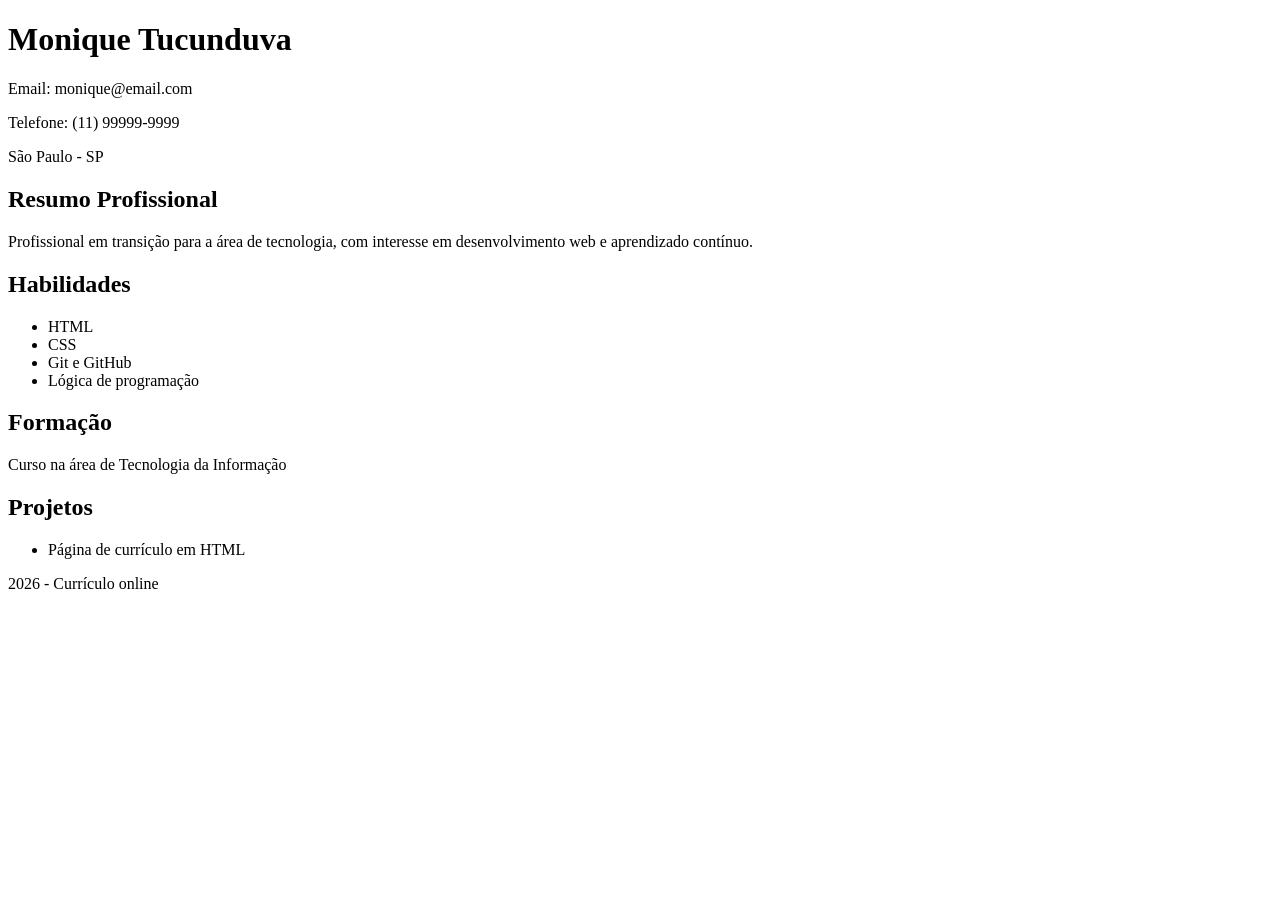
==== index.html @ 8071df6d "Create index.html Adicionando página de currículo HTML" ====
<!DOCTYPE html>
<html lang="pt-br">

<head>
<meta charset="UTF-8">
<title>Currículo - Monique Tucunduva</title>
</head>

<body>

<header>
<h1>Monique Tucunduva</h1>
<p>Email: monique@email.com</p>
<p>Telefone: (11) 99999-9999</p>
<p>São Paulo - SP</p>
</header>

<main>

<section>
<h2>Resumo Profissional</h2>
<p>
Profissional em transição para a área de tecnologia, com interesse em desenvolvimento web e aprendizado contínuo.
</p>
</section>

<section>
<h2>Habilidades</h2>
<ul>
<li>HTML</li>
<li>CSS</li>
<li>Git e GitHub</li>
<li>Lógica de programação</li>
</ul>
</section>

<section>
<h2>Formação</h2>
<p>Curso na área de Tecnologia da Informação</p>
</section>

<section>
<h2>Projetos</h2>
<ul>
<li>Página de currículo em HTML</li>
</ul>
</section>

</main>

<footer>
<p>2026 - Currículo online</p>
</footer>

</body>

</html>
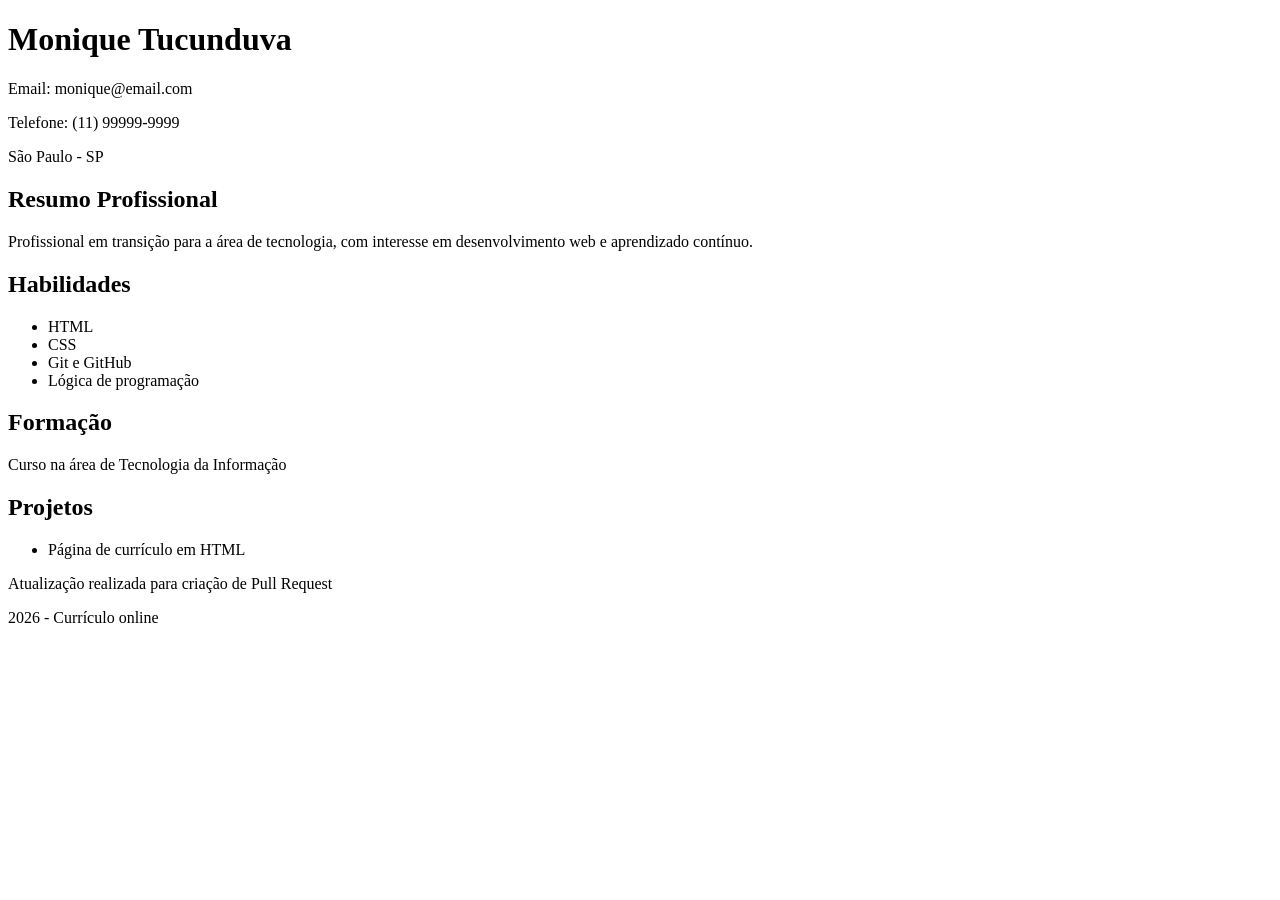
==== commit bb3e71fe: "Update index.html alteracao-pr" ====
--- a/index.html
+++ b/index.html
@@ -48,6 +48,8 @@
 
 </main>
 
+<p>Atualização realizada para criação de Pull Request</p>
+
 <footer>
 <p>2026 - Currículo online</p>
 </footer>
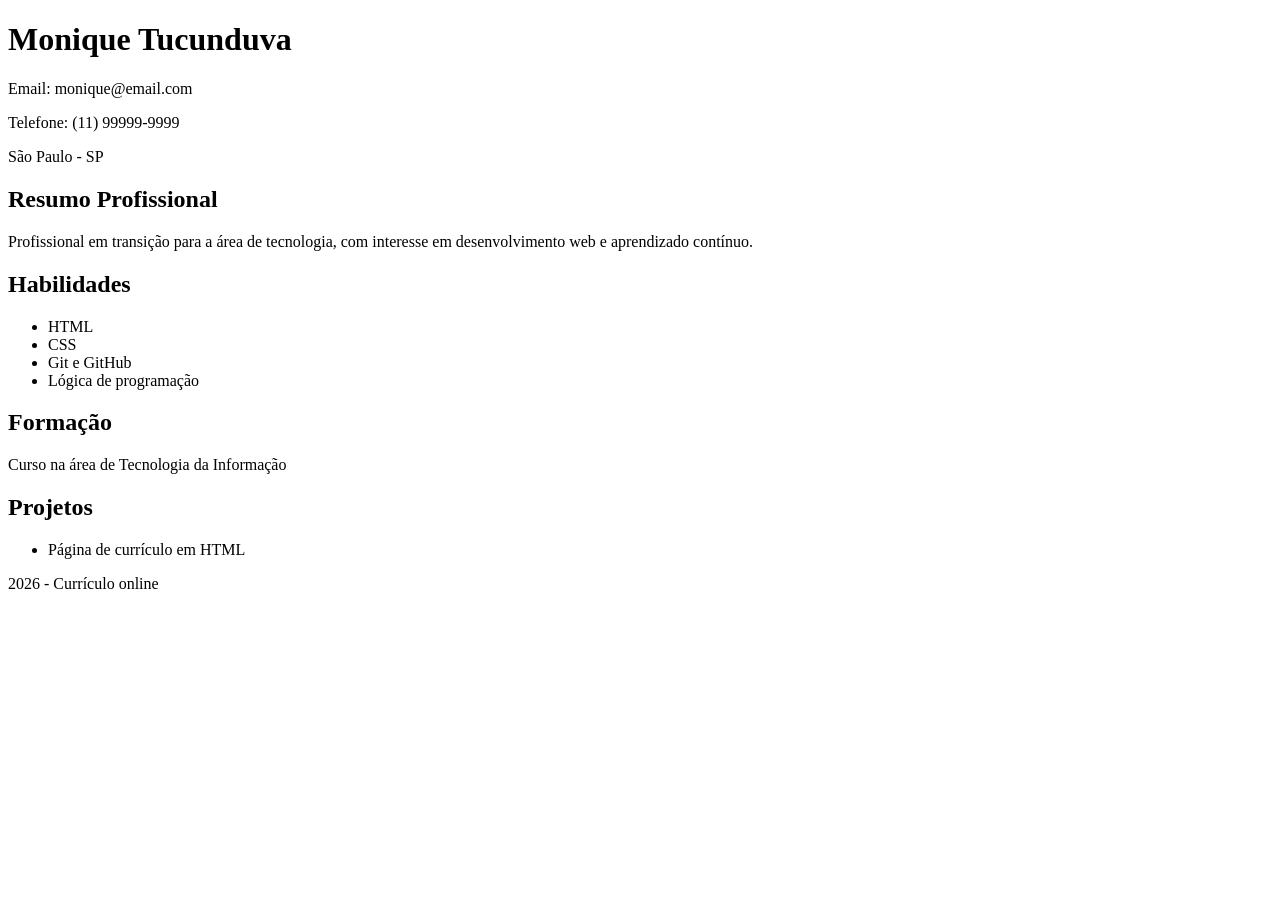
==== commit dd6f3679: "Update index.html" ====
--- a/index.html
+++ b/index.html
@@ -1,59 +1,56 @@
 <!DOCTYPE html>
 <html lang="pt-br">
 
-<head>
-<meta charset="UTF-8">
-<title>Currículo - Monique Tucunduva</title>
-</head>
+  <head>
+    <meta charset="UTF-8">
+    <title>Currículo - Monique Tucunduva</title>
+  </head>
 
-<body>
+  <body>
 
-<header>
-<h1>Monique Tucunduva</h1>
-<p>Email: monique@email.com</p>
-<p>Telefone: (11) 99999-9999</p>
-<p>São Paulo - SP</p>
-</header>
+    <header>
+      <h1>Monique Tucunduva</h1>
+      <p>Email: monique@email.com</p>
+      <p>Telefone: (11) 99999-9999</p>
+      <p>São Paulo - SP</p>
+    </header>
 
-<main>
+    <main>
 
-<section>
-<h2>Resumo Profissional</h2>
-<p>
-Profissional em transição para a área de tecnologia, com interesse em desenvolvimento web e aprendizado contínuo.
-</p>
-</section>
+      <section>
+        <h2>Resumo Profissional</h2>
+        <p>
+          Profissional em transição para a área de tecnologia, com interesse em desenvolvimento web e aprendizado contínuo.
+        </p>
+      </section>
 
-<section>
-<h2>Habilidades</h2>
-<ul>
-<li>HTML</li>
-<li>CSS</li>
-<li>Git e GitHub</li>
-<li>Lógica de programação</li>
-</ul>
-</section>
+      <section>
+        <h2>Habilidades</h2>
+        <ul>
+          <li>HTML</li>
+          <li>CSS</li>
+          <li>Git e GitHub</li>
+          <li>Lógica de programação</li>
+        </ul>
+      </section>
 
-<section>
-<h2>Formação</h2>
-<p>Curso na área de Tecnologia da Informação</p>
-</section>
+      <section>
+        <h2>Formação</h2>
+        <p>Curso na área de Tecnologia da Informação</p>
+      </section>
 
-<section>
-<h2>Projetos</h2>
-<ul>
-<li>Página de currículo em HTML</li>
-</ul>
-</section>
+      <section>
+        <h2>Projetos</h2>
+        <ul>
+          <li>Página de currículo em HTML</li>
+        </ul>
+      </section>
 
-</main>
+    </main>
 
-<p>Atualização realizada para criação de Pull Request</p>
+    <footer>
+      <p>2026 - Currículo online</p>
+    </footer>
 
-<footer>
-<p>2026 - Currículo online</p>
-</footer>
-
-</body>
-
+  </body>
 </html>
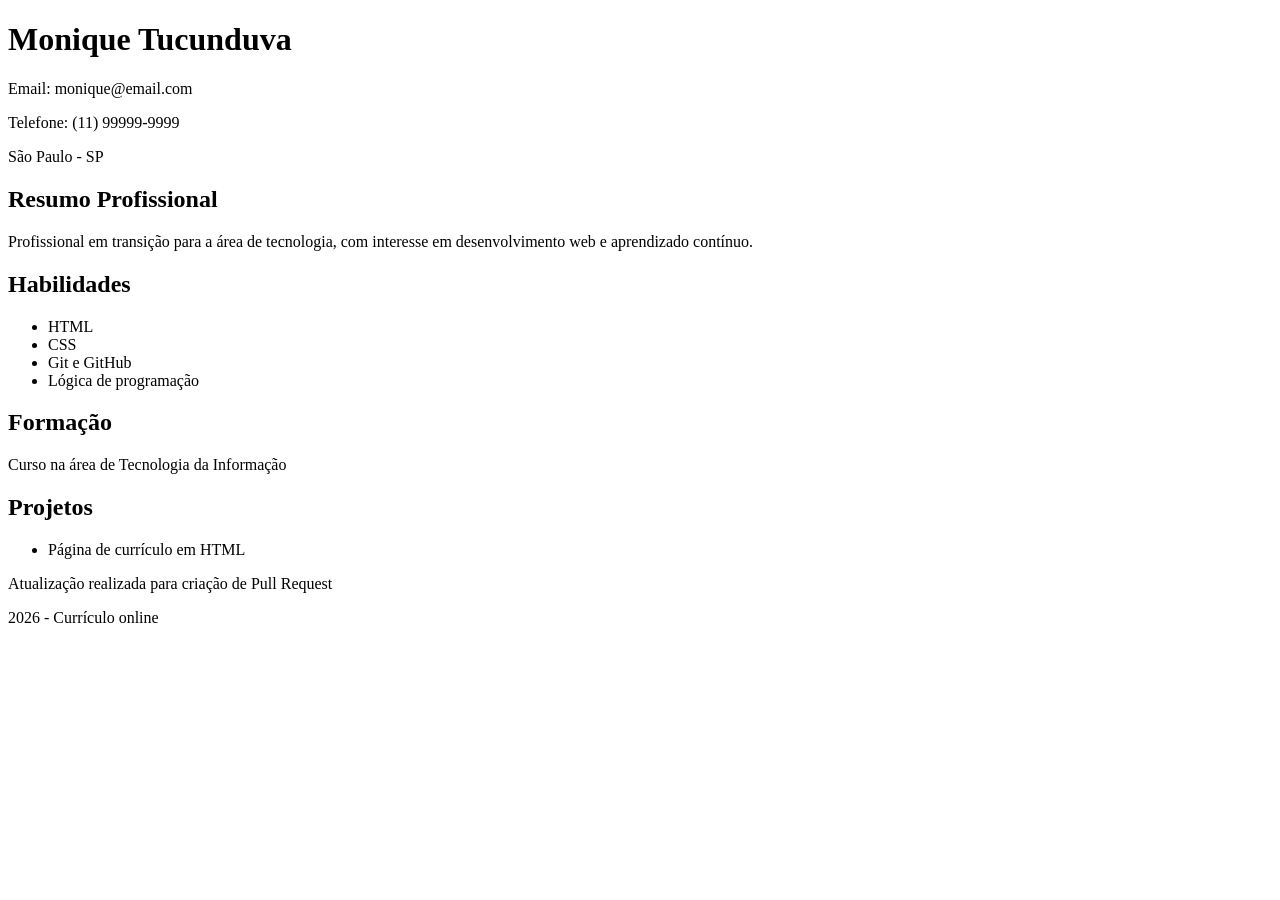
==== commit 80c8cdfa: "Merge pull request #1 from moniquesato/moniquesato-patch-1 Update index.html" ====
--- a/index.html
+++ b/index.html
@@ -1,56 +1,59 @@
 <!DOCTYPE html>
 <html lang="pt-br">
 
-  <head>
-    <meta charset="UTF-8">
-    <title>Currículo - Monique Tucunduva</title>
-  </head>
+<head>
+<meta charset="UTF-8">
+<title>Currículo - Monique Tucunduva</title>
+</head>
 
-  <body>
+<body>
 
-    <header>
-      <h1>Monique Tucunduva</h1>
-      <p>Email: monique@email.com</p>
-      <p>Telefone: (11) 99999-9999</p>
-      <p>São Paulo - SP</p>
-    </header>
+<header>
+<h1>Monique Tucunduva</h1>
+<p>Email: monique@email.com</p>
+<p>Telefone: (11) 99999-9999</p>
+<p>São Paulo - SP</p>
+</header>
 
-    <main>
+<main>
 
-      <section>
-        <h2>Resumo Profissional</h2>
-        <p>
-          Profissional em transição para a área de tecnologia, com interesse em desenvolvimento web e aprendizado contínuo.
-        </p>
-      </section>
+<section>
+<h2>Resumo Profissional</h2>
+<p>
+Profissional em transição para a área de tecnologia, com interesse em desenvolvimento web e aprendizado contínuo.
+</p>
+</section>
 
-      <section>
-        <h2>Habilidades</h2>
-        <ul>
-          <li>HTML</li>
-          <li>CSS</li>
-          <li>Git e GitHub</li>
-          <li>Lógica de programação</li>
-        </ul>
-      </section>
+<section>
+<h2>Habilidades</h2>
+<ul>
+<li>HTML</li>
+<li>CSS</li>
+<li>Git e GitHub</li>
+<li>Lógica de programação</li>
+</ul>
+</section>
 
-      <section>
-        <h2>Formação</h2>
-        <p>Curso na área de Tecnologia da Informação</p>
-      </section>
+<section>
+<h2>Formação</h2>
+<p>Curso na área de Tecnologia da Informação</p>
+</section>
 
-      <section>
-        <h2>Projetos</h2>
-        <ul>
-          <li>Página de currículo em HTML</li>
-        </ul>
-      </section>
+<section>
+<h2>Projetos</h2>
+<ul>
+<li>Página de currículo em HTML</li>
+</ul>
+</section>
 
-    </main>
+</main>
 
-    <footer>
-      <p>2026 - Currículo online</p>
-    </footer>
+<p>Atualização realizada para criação de Pull Request</p>
 
-  </body>
+<footer>
+<p>2026 - Currículo online</p>
+</footer>
+
+</body>
+
 </html>
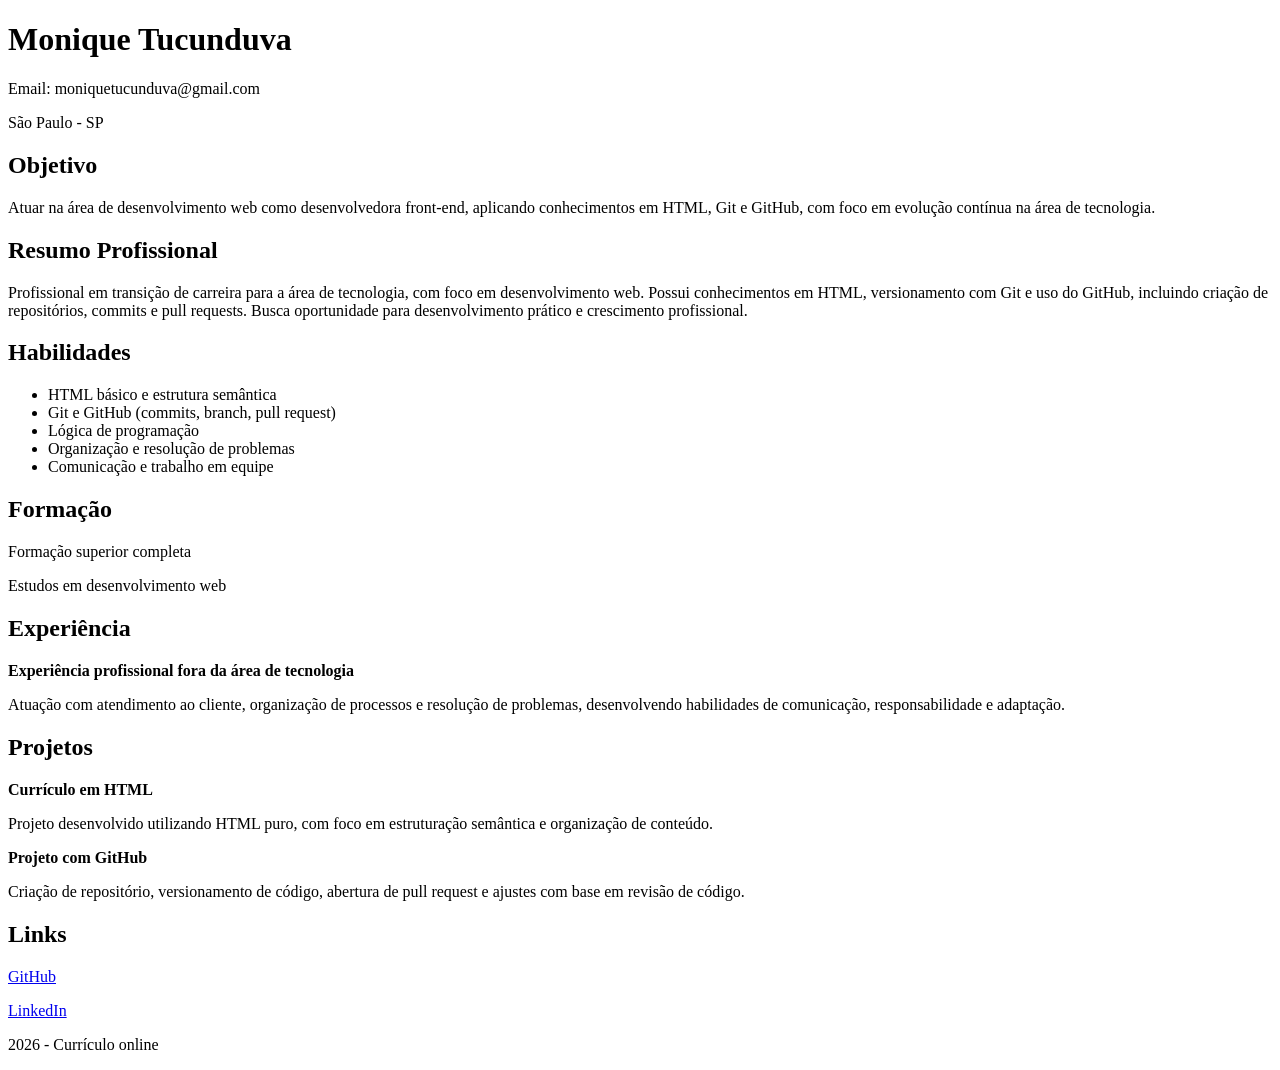
==== commit 97701fac: "corrigindo index com versão correta" ====
--- a/index.html
+++ b/index.html
@@ -2,58 +2,76 @@
 <html lang="pt-br">
 
 <head>
-<meta charset="UTF-8">
-<title>Currículo - Monique Tucunduva</title>
+    <meta charset="UTF-8">
+    <title>Currículo - Monique Tucunduva</title>
 </head>
 
 <body>
 
-<header>
-<h1>Monique Tucunduva</h1>
-<p>Email: monique@email.com</p>
-<p>Telefone: (11) 99999-9999</p>
-<p>São Paulo - SP</p>
-</header>
+    <header>
+        <h1>Monique Tucunduva</h1>
+        <p>Email: moniquetucunduva@gmail.com</p>
+        <p>São Paulo - SP</p>
+    </header>
 
-<main>
+    <main>
 
-<section>
-<h2>Resumo Profissional</h2>
-<p>
-Profissional em transição para a área de tecnologia, com interesse em desenvolvimento web e aprendizado contínuo.
-</p>
-</section>
+        <section>
+            <h2>Objetivo</h2>
+            <p>Atuar na área de desenvolvimento web como desenvolvedora front-end, aplicando conhecimentos em HTML, Git e GitHub, com foco em evolução contínua na área de tecnologia.</p>
+        </section>
 
-<section>
-<h2>Habilidades</h2>
-<ul>
-<li>HTML</li>
-<li>CSS</li>
-<li>Git e GitHub</li>
-<li>Lógica de programação</li>
-</ul>
-</section>
+        <section>
+            <h2>Resumo Profissional</h2>
+            <p>Profissional em transição de carreira para a área de tecnologia, com foco em desenvolvimento web. Possui conhecimentos em HTML, versionamento com Git e uso do GitHub, incluindo criação de repositórios, commits e pull requests. Busca oportunidade para desenvolvimento prático e crescimento profissional.</p>
+        </section>
 
-<section>
-<h2>Formação</h2>
-<p>Curso na área de Tecnologia da Informação</p>
-</section>
+        <section>
+            <h2>Habilidades</h2>
+            <ul>
+                <li>HTML básico e estrutura semântica</li>
+                <li>Git e GitHub (commits, branch, pull request)</li>
+                <li>Lógica de programação</li>
+                <li>Organização e resolução de problemas</li>
+                <li>Comunicação e trabalho em equipe</li>
+            </ul>
+        </section>
 
-<section>
-<h2>Projetos</h2>
-<ul>
-<li>Página de currículo em HTML</li>
-</ul>
-</section>
+        <section>
+            <h2>Formação</h2>
+            <p>Formação superior completa</p>
+            <p>Estudos em desenvolvimento web</p>
+        </section>
 
-</main>
+        <section>
+            <h2>Experiência</h2>
+            <p><strong>Experiência profissional fora da área de tecnologia</strong></p>
+            <p>Atuação com atendimento ao cliente, organização de processos e resolução de problemas, desenvolvendo habilidades de comunicação, responsabilidade e adaptação.</p>
+        </section>
 
-<p>Atualização realizada para criação de Pull Request</p>
+        <section>
+            <h2>Projetos</h2>
 
-<footer>
-<p>2026 - Currículo online</p>
-</footer>
+            <p><strong>Currículo em HTML</strong></p>
+            <p>Projeto desenvolvido utilizando HTML puro, com foco em estruturação semântica e organização de conteúdo.</p>
+
+            <p><strong>Projeto com GitHub</strong></p>
+            <p>Criação de repositório, versionamento de código, abertura de pull request e ajustes com base em revisão de código.</p>
+
+        </section>
+
+        <section>
+            <h2>Links</h2>
+            <p><a href="https://github.com/moniquesato">GitHub</a></p>
+            <p><a href="https://www.linkedin.com/in/monique-sato-0b0553241/">LinkedIn</a></p>
+        </section>
+
+    </main>
+
+    <footer>
+        <p>2026 - Currículo online</p>
+    </footer>
 
 </body>
 
-</html>
+</html>
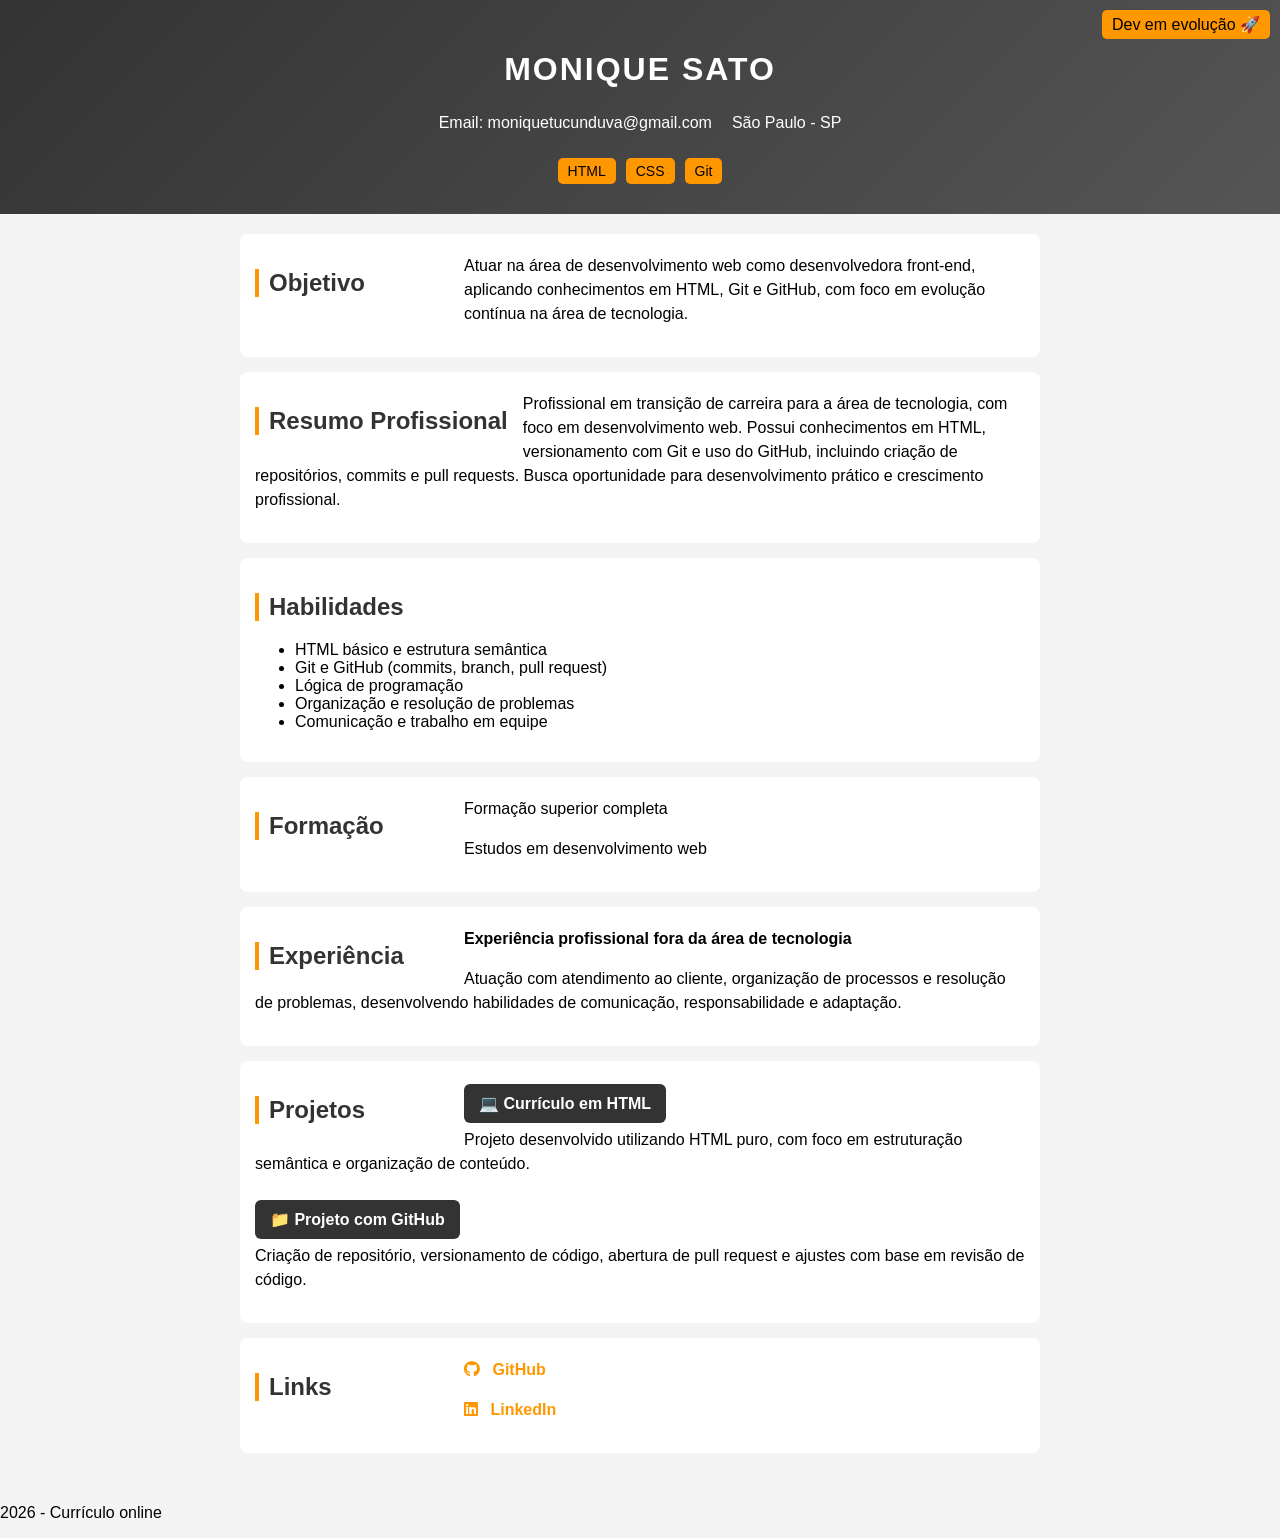
==== commit f6b9eb7c: "versão final com layout profissional e responsivo" ====
--- a/index.html
+++ b/index.html
@@ -4,18 +4,28 @@
 <head>
     <meta charset="UTF-8">
     <title>Currículo - Monique Tucunduva</title>
+    <link rel="stylesheet" href="style.css">
+    <link rel="stylesheet" href="https://cdnjs.cloudflare.com/ajax/libs/font-awesome/6.5.0/css/all.min.css">
 </head>
 
 <body>
+    <header class="topo">
+        <h1>MONIQUE SATO</h1>
+        <div class="info">
+    <p>Email: moniquetucunduva@gmail.com</p>
+    <p>São Paulo - SP</p>
+</div>
+        <span class="badge">Dev em evolução 🚀</span>
+        
+        <div class="skills">
+    <span class="tag">HTML</span>
+    <span class="tag">CSS</span>
+    <span class="tag">Git</span>
+</div>
 
-    <header>
-        <h1>Monique Tucunduva</h1>
-        <p>Email: moniquetucunduva@gmail.com</p>
-        <p>São Paulo - SP</p>
     </header>
 
     <main>
-
         <section>
             <h2>Objetivo</h2>
             <p>Atuar na área de desenvolvimento web como desenvolvedora front-end, aplicando conhecimentos em HTML, Git e GitHub, com foco em evolução contínua na área de tecnologia.</p>
@@ -51,27 +61,32 @@
 
         <section>
             <h2>Projetos</h2>
-
-            <p><strong>Currículo em HTML</strong></p>
+            <a href="#" class="projeto">💻 Currículo em HTML</a>
             <p>Projeto desenvolvido utilizando HTML puro, com foco em estruturação semântica e organização de conteúdo.</p>
 
-            <p><strong>Projeto com GitHub</strong></p>
+            <a href="#" class="projeto">📁 Projeto com GitHub</a>
             <p>Criação de repositório, versionamento de código, abertura de pull request e ajustes com base em revisão de código.</p>
-
         </section>
 
         <section>
             <h2>Links</h2>
-            <p><a href="https://github.com/moniquesato">GitHub</a></p>
-            <p><a href="https://www.linkedin.com/in/monique-sato-0b0553241/">LinkedIn</a></p>
+            <p>
+  <a href="https://github.com/moniquesato">
+    <i class="fab fa-github"></i> GitHub
+  </a>
+</p>
+
+<p>
+  <a href="https://www.linkedin.com/in/monique-sato-0b0553241/">
+    <i class="fab fa-linkedin"></i> LinkedIn
+  </a>
+</p>
         </section>
-
     </main>
 
     <footer>
         <p>2026 - Currículo online</p>
     </footer>
-
 </body>
 
 </html>
--- a/style.css
+++ b/style.css
@@ -0,0 +1,190 @@
+body {
+    font-family: Arial, sans-serif;
+    background-color: #f4f4f4;
+    margin: 0;
+    padding: 0;
+}
+
+header {
+    background-color: #333;
+    color: white;
+    padding: 20px;
+    text-align: center;
+}
+
+main {
+    padding: 20px;
+     max-width: 800px;
+    margin: 0 auto;
+}
+
+section {
+    background: white;
+    margin-bottom: 15px;
+    padding: 15px;
+    border-radius: 8px;
+    transition: all 0.3s ease;
+}
+
+section:hover {
+    transform: translateY(-5px);
+    box-shadow: 0 8px 20px rgba(0, 0, 0, 0.15);
+}
+    
+
+.topo {
+    position: relative;
+    background: linear-gradient(135deg, #333, #555);;
+    color: white;
+    padding:30px  20px;
+    display: flex;
+    flex-direction: column;
+    align-items: center;
+}
+
+.badge {
+    position: absolute;
+    top: 10px;
+    right: 10px;
+    background: #ff9800;
+    color: black;
+    padding: 5px 10px;
+    border-radius: 5px;
+}
+
+.info {
+    display: flex;
+    justify-content: center;
+    gap: 20px;
+}
+
+h2 {
+    float: left;
+    margin-right: 15px;
+     color: #333;
+    min-width: 180px;
+    border-left: 4px solid #ff9800;
+    padding-left: 10px;
+
+}
+
+section::after {
+    content: "";
+    display: block;
+    clear: both;
+}
+ul {
+    clear: both;
+}
+section p {
+    margin-top: 5px;
+     line-height: 1.5;
+}
+
+a {
+    color: #ff9800;
+    text-decoration: none;
+    font-weight: bold;
+}
+
+a i {
+    margin-right: 8px;
+    color: #ff9800;
+}
+a:hover {
+    color: #ff9800;
+}
+
+a:hover i {
+    transform: scale(1.2);
+}
+
+h1 {
+    font-size: 32px;
+    letter-spacing: 2px;
+    margin-bottom: 10px;
+}
+
+.projeto {
+    display: inline-block;
+    background: #333;
+    color: white;
+    padding: 10px 15px;
+    border-radius: 6px;
+    margin-top: 8px;
+    transition: 0.3s;
+}
+
+.projeto:hover {
+    background: #ff9800;
+    color: black;
+}
+
+.tag {
+    background: #ff9800;
+    color: black;
+    padding: 5px 10px;
+    border-radius: 5px;
+    font-size: 14px;
+    display: inline-block;
+}
+
+.skills {
+    margin-top: 10px;
+    display: flex;
+    gap: 10px;
+}
+
+.tag.html {
+    background: #e44d26;
+    color: white;
+}
+
+.tag.css {
+    background: #264de4;
+    color: white;
+}
+
+.tag.git {
+    background: #f1502f;
+    color: white;
+}
+
+
+@media (max-width: 600px) {
+
+    main {
+        padding: 10px;
+    }
+
+    .info {
+        flex-direction: column;
+        gap: 5px;
+    }
+
+    h2 {
+        float: none;
+        margin-right: 0;
+        margin-bottom: 5px;
+    }
+
+    .skills {
+        flex-wrap: wrap;
+        justify-content: center;
+    }
+
+}
+
+@media (max-width: 600px) {
+
+    .projeto {
+        width: 100%;
+        text-align: center;
+    }
+
+    a {
+        display: inline-block;
+        padding: 8px;
+    }
+
+}
